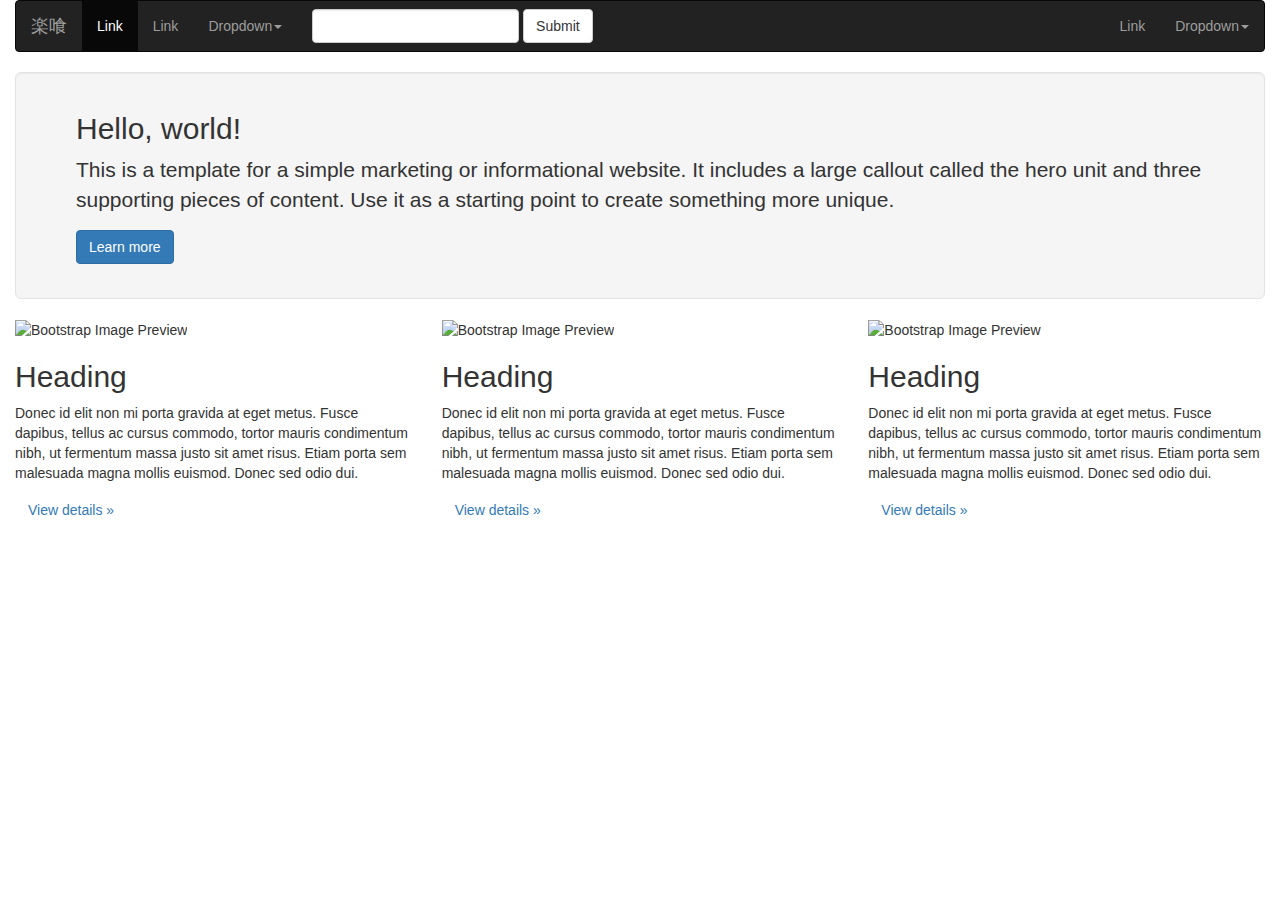
==== index.html @ 341d5323 "initial commit for the bootstrap framework" ====
<!DOCTYPE html>
<html lang="en">
  <head>
    <meta charset="utf-8">
    <meta http-equiv="X-UA-Compatible" content="IE=edge">
    <meta name="viewport" content="width=device-width, initial-scale=1">

    <title>Bootstrap 3, from LayoutIt!</title>

    <meta name="description" content="Source code generated using layoutit.com">
    <meta name="author" content="LayoutIt!">

    <link href="css/bootstrap.min.css" rel="stylesheet">
    <link href="css/style.css" rel="stylesheet">

  </head>
  <body>

    <div class="container-fluid">
	<div class="row">
		<div class="col-md-12">
			<nav class="navbar navbar-default navbar-inverse" role="navigation">
				<div class="navbar-header">
					 
					<button type="button" class="navbar-toggle" data-toggle="collapse" data-target="#bs-example-navbar-collapse-1">
						 <span class="sr-only">Toggle navigation</span><span class="icon-bar"></span><span class="icon-bar"></span><span class="icon-bar"></span>
					</button> <a class="navbar-brand" href="#">楽喰</a>
				</div>
				
				<div class="collapse navbar-collapse" id="bs-example-navbar-collapse-1">
					<ul class="nav navbar-nav">
						<li class="active">
							<a href="#">Link</a>
						</li>
						<li>
							<a href="#">Link</a>
						</li>
						<li class="dropdown">
							 <a href="#" class="dropdown-toggle" data-toggle="dropdown">Dropdown<strong class="caret"></strong></a>
							<ul class="dropdown-menu">
								<li>
									<a href="#">Action</a>
								</li>
								<li>
									<a href="#">Another action</a>
								</li>
								<li>
									<a href="#">Something else here</a>
								</li>
								<li class="divider">
								</li>
								<li>
									<a href="#">Separated link</a>
								</li>
								<li class="divider">
								</li>
								<li>
									<a href="#">One more separated link</a>
								</li>
							</ul>
						</li>
					</ul>
					<form class="navbar-form navbar-left" role="search">
						<div class="form-group">
							<input type="text" class="form-control">
						</div> 
						<button type="submit" class="btn btn-default">
							Submit
						</button>
					</form>
					<ul class="nav navbar-nav navbar-right">
						<li>
							<a href="#">Link</a>
						</li>
						<li class="dropdown">
							 <a href="#" class="dropdown-toggle" data-toggle="dropdown">Dropdown<strong class="caret"></strong></a>
							<ul class="dropdown-menu">
								<li>
									<a href="#">Action</a>
								</li>
								<li>
									<a href="#">Another action</a>
								</li>
								<li>
									<a href="#">Something else here</a>
								</li>
								<li class="divider">
								</li>
								<li>
									<a href="#">Separated link</a>
								</li>
							</ul>
						</li>
					</ul>
				</div>
				
			</nav>
			<div class="jumbotron well">
				<h2>
					Hello, world!
				</h2>
				<p>
					This is a template for a simple marketing or informational website. It includes a large callout called the hero unit and three supporting pieces of content. Use it as a starting point to create something more unique.
				</p>
				<p>
					<a class="btn btn-primary btn-large" href="#">Learn more</a>
				</p>
			</div>
			<div class="row">
				<div class="col-md-4">
					<img alt="Bootstrap Image Preview" src="http://lorempixel.com/140/140/">
				</div>
				<div class="col-md-4">
					<img alt="Bootstrap Image Preview" src="http://lorempixel.com/140/140/">
				</div>
				<div class="col-md-4">
					<img alt="Bootstrap Image Preview" src="http://lorempixel.com/140/140/">
				</div>
			</div>
		</div>
	</div>
	<div class="row">
		<div class="col-md-4">
			<h2>
				Heading
			</h2>
			<p>
				Donec id elit non mi porta gravida at eget metus. Fusce dapibus, tellus ac cursus commodo, tortor mauris condimentum nibh, ut fermentum massa justo sit amet risus. Etiam porta sem malesuada magna mollis euismod. Donec sed odio dui.
			</p>
			<p>
				<a class="btn" href="#">View details »</a>
			</p>
		</div>
		<div class="col-md-4">
			<h2>
				Heading
			</h2>
			<p>
				Donec id elit non mi porta gravida at eget metus. Fusce dapibus, tellus ac cursus commodo, tortor mauris condimentum nibh, ut fermentum massa justo sit amet risus. Etiam porta sem malesuada magna mollis euismod. Donec sed odio dui.
			</p>
			<p>
				<a class="btn" href="#">View details »</a>
			</p>
		</div>
		<div class="col-md-4">
			<h2>
				Heading
			</h2>
			<p>
				Donec id elit non mi porta gravida at eget metus. Fusce dapibus, tellus ac cursus commodo, tortor mauris condimentum nibh, ut fermentum massa justo sit amet risus. Etiam porta sem malesuada magna mollis euismod. Donec sed odio dui.
			</p>
			<p>
				<a class="btn" href="#">View details »</a>
			</p>
		</div>
	</div>
</div>

    <script src="js/jquery.min.js"></script>
    <script src="js/bootstrap.min.js"></script>
    <script src="js/scripts.js"></script>
  </body>
</html>
---- css/style.css ----
# Empty CSS file for your own CSS
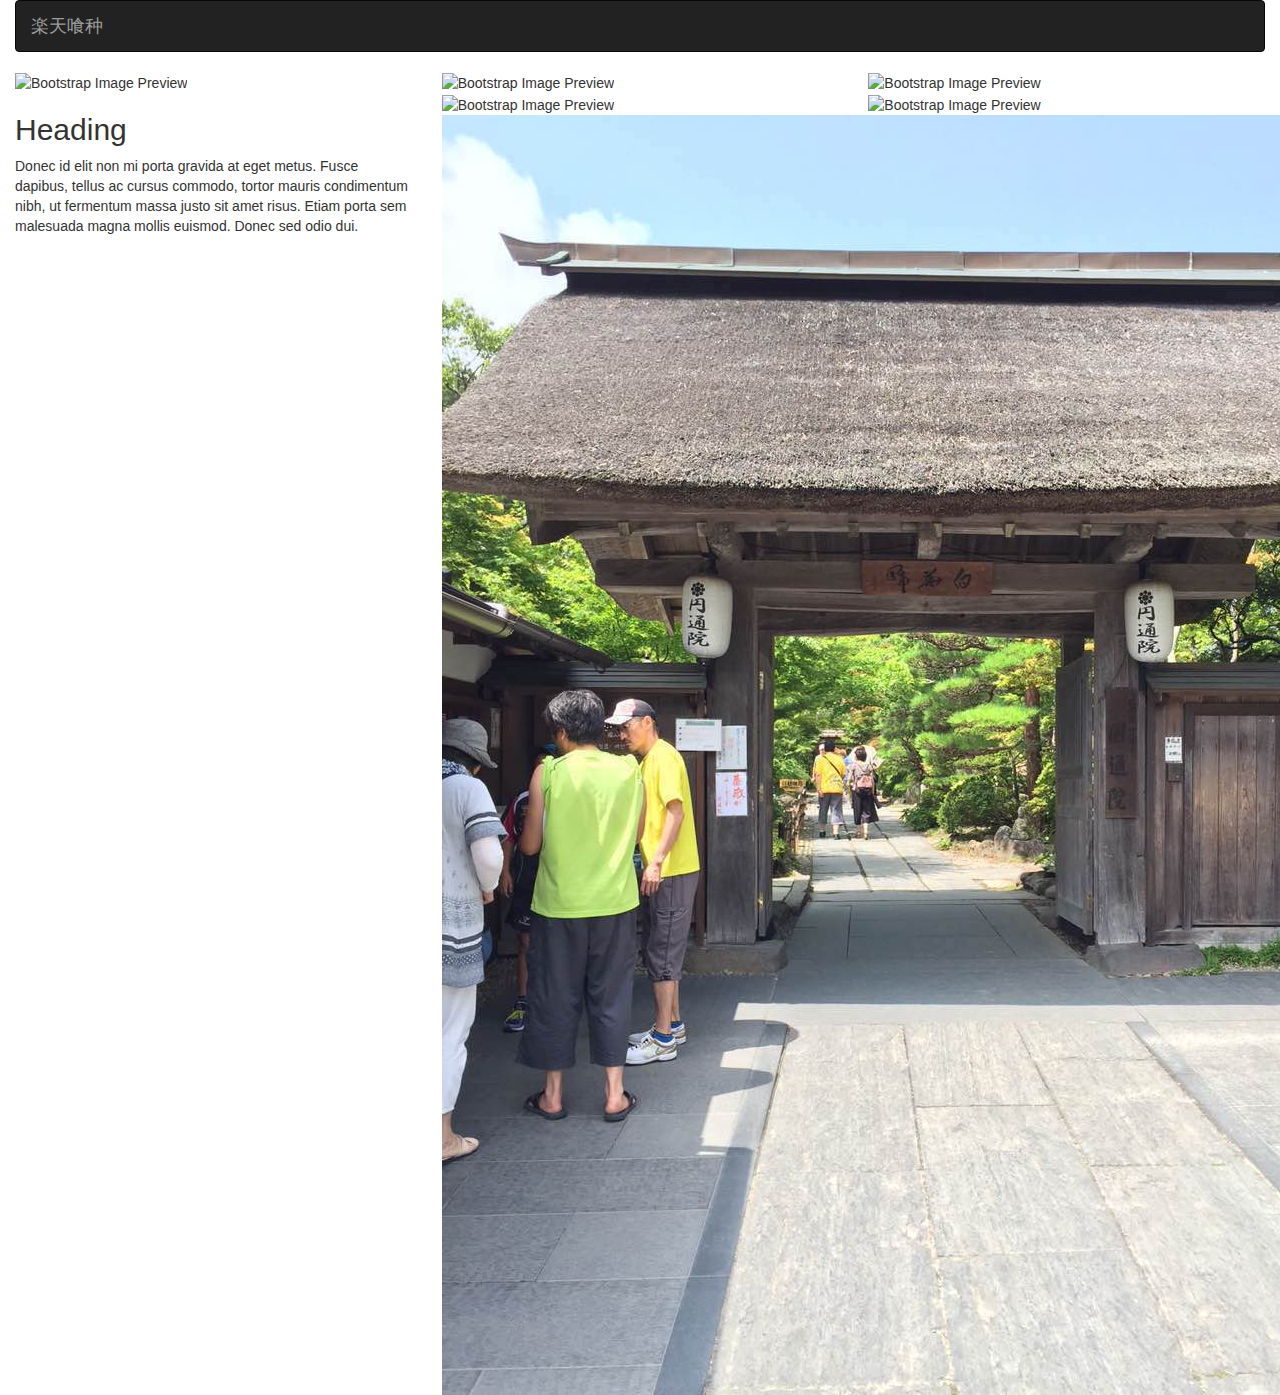
==== commit 3aa12e9c: "first version of Rghoul" ====
--- a/index.html
+++ b/index.html
@@ -1,11 +1,33 @@
 <!DOCTYPE html>
 <html lang="en">
+
+<script type="text/javascript">
+	function loadPics(){
+		var dir = "images/";
+		var fileextension = ".jpg";
+		$.ajax({
+		    //This will retrieve the contents of the folder if the folder is configured as 'browsable'
+		    url: dir,
+		    success: function (data) {
+		        //Lsit all png file names in the page
+		        $(data).find("a:contains(" + fileextension + ")").each(function () {
+		            var filename = this.href.replace(window.location.host, "").replace("http:///", "");
+		            console.log(filename);
+		            var div = document.getElementById('pics');
+		            div.innerHTML = div.innerHTML + '<div class="col-md-4"><img src="' + dir + filename + '"></div>';
+		            // $("body").append($("<img src=" + dir + filename + "></img>"));
+		        });
+		    }
+		});
+	}
+</script>
+
   <head>
     <meta charset="utf-8">
     <meta http-equiv="X-UA-Compatible" content="IE=edge">
     <meta name="viewport" content="width=device-width, initial-scale=1">
 
-    <title>Bootstrap 3, from LayoutIt!</title>
+    <title>It's lunch time! | Rakuten Ghoul </title>
 
     <meta name="description" content="Source code generated using layoutit.com">
     <meta name="author" content="LayoutIt!">
@@ -14,7 +36,7 @@
     <link href="css/style.css" rel="stylesheet">
 
   </head>
-  <body>
+  <body onload="loadPics();">
 
     <div class="container-fluid">
 	<div class="row">
@@ -24,19 +46,13 @@
 					 
 					<button type="button" class="navbar-toggle" data-toggle="collapse" data-target="#bs-example-navbar-collapse-1">
 						 <span class="sr-only">Toggle navigation</span><span class="icon-bar"></span><span class="icon-bar"></span><span class="icon-bar"></span>
-					</button> <a class="navbar-brand" href="#">楽喰</a>
+					</button> <a class="navbar-brand" href="#">楽天喰种</a>
 				</div>
 				
 				<div class="collapse navbar-collapse" id="bs-example-navbar-collapse-1">
-					<ul class="nav navbar-nav">
-						<li class="active">
-							<a href="#">Link</a>
-						</li>
-						<li>
-							<a href="#">Link</a>
-						</li>
+					<!--ul class="nav navbar-nav">
 						<li class="dropdown">
-							 <a href="#" class="dropdown-toggle" data-toggle="dropdown">Dropdown<strong class="caret"></strong></a>
+							 <a href="#" class="dropdown-toggle" data-toggle="dropdown">History<strong class="caret"></strong></a>
 							<ul class="dropdown-menu">
 								<li>
 									<a href="#">Action</a>
@@ -59,54 +75,24 @@
 								</li>
 							</ul>
 						</li>
-					</ul>
-					<form class="navbar-form navbar-left" role="search">
-						<div class="form-group">
-							<input type="text" class="form-control">
-						</div> 
-						<button type="submit" class="btn btn-default">
-							Submit
-						</button>
-					</form>
-					<ul class="nav navbar-nav navbar-right">
-						<li>
-							<a href="#">Link</a>
-						</li>
-						<li class="dropdown">
-							 <a href="#" class="dropdown-toggle" data-toggle="dropdown">Dropdown<strong class="caret"></strong></a>
-							<ul class="dropdown-menu">
-								<li>
-									<a href="#">Action</a>
-								</li>
-								<li>
-									<a href="#">Another action</a>
-								</li>
-								<li>
-									<a href="#">Something else here</a>
-								</li>
-								<li class="divider">
-								</li>
-								<li>
-									<a href="#">Separated link</a>
-								</li>
-							</ul>
-						</li>
-					</ul>
+					</ul-->
 				</div>
 				
 			</nav>
-			<div class="jumbotron well">
-				<h2>
-					Hello, world!
-				</h2>
-				<p>
-					This is a template for a simple marketing or informational website. It includes a large callout called the hero unit and three supporting pieces of content. Use it as a starting point to create something more unique.
-				</p>
-				<p>
-					<a class="btn btn-primary btn-large" href="#">Learn more</a>
-				</p>
-			</div>
-			<div class="row">
+			
+			<div class="row" id="pics">
+				<div class="col-md-4">
+					<img alt="Bootstrap Image Preview" src="http://lorempixel.com/140/140/">
+					<h2>
+						Heading
+					</h2>
+					<p>
+						Donec id elit non mi porta gravida at eget metus. Fusce dapibus, tellus ac cursus commodo, tortor mauris condimentum nibh, ut fermentum massa justo sit amet risus. Etiam porta sem malesuada magna mollis euismod. Donec sed odio dui.
+					</p>
+				</div>
+				<div class="col-md-4">
+					<img alt="Bootstrap Image Preview" src="http://lorempixel.com/140/140/">
+				</div>
 				<div class="col-md-4">
 					<img alt="Bootstrap Image Preview" src="http://lorempixel.com/140/140/">
 				</div>
@@ -119,42 +105,7 @@
 			</div>
 		</div>
 	</div>
-	<div class="row">
-		<div class="col-md-4">
-			<h2>
-				Heading
-			</h2>
-			<p>
-				Donec id elit non mi porta gravida at eget metus. Fusce dapibus, tellus ac cursus commodo, tortor mauris condimentum nibh, ut fermentum massa justo sit amet risus. Etiam porta sem malesuada magna mollis euismod. Donec sed odio dui.
-			</p>
-			<p>
-				<a class="btn" href="#">View details »</a>
-			</p>
-		</div>
-		<div class="col-md-4">
-			<h2>
-				Heading
-			</h2>
-			<p>
-				Donec id elit non mi porta gravida at eget metus. Fusce dapibus, tellus ac cursus commodo, tortor mauris condimentum nibh, ut fermentum massa justo sit amet risus. Etiam porta sem malesuada magna mollis euismod. Donec sed odio dui.
-			</p>
-			<p>
-				<a class="btn" href="#">View details »</a>
-			</p>
-		</div>
-		<div class="col-md-4">
-			<h2>
-				Heading
-			</h2>
-			<p>
-				Donec id elit non mi porta gravida at eget metus. Fusce dapibus, tellus ac cursus commodo, tortor mauris condimentum nibh, ut fermentum massa justo sit amet risus. Etiam porta sem malesuada magna mollis euismod. Donec sed odio dui.
-			</p>
-			<p>
-				<a class="btn" href="#">View details »</a>
-			</p>
-		</div>
 	</div>
-</div>
 
     <script src="js/jquery.min.js"></script>
     <script src="js/bootstrap.min.js"></script>
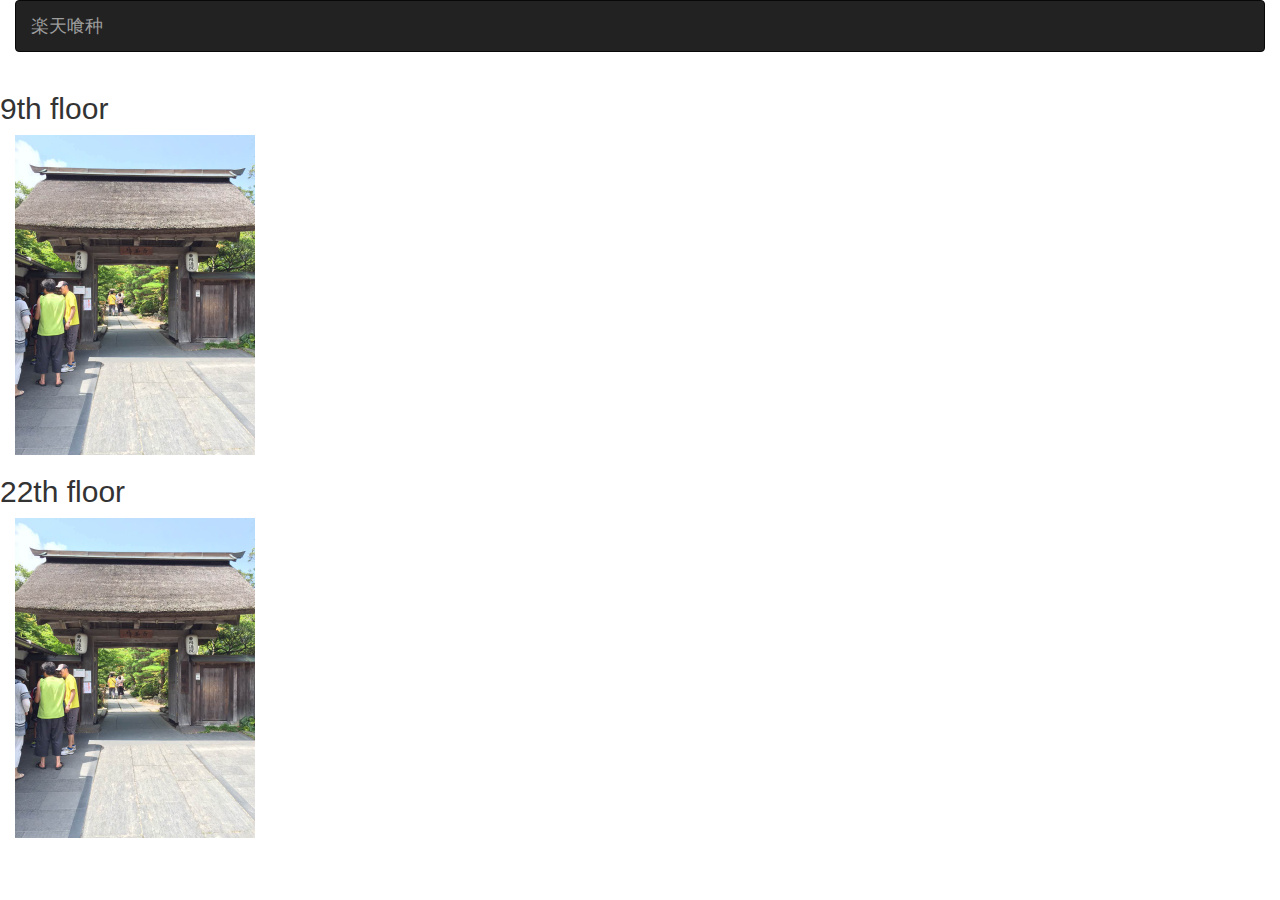
==== commit b4fdd664: "used 2 folders" ====
--- a/index.html
+++ b/index.html
@@ -2,23 +2,28 @@
 <html lang="en">
 
 <script type="text/javascript">
-	function loadPics(){
-		var dir = "images/";
+	function loadPics(level){
+		var dir = "images" + level + "/";
 		var fileextension = ".jpg";
+		var div = document.getElementById('pics' + level);
+		div.innerHTML = div.innerHTML + '<h2>' + level + 'th floor</h2>'
 		$.ajax({
 		    //This will retrieve the contents of the folder if the folder is configured as 'browsable'
 		    url: dir,
 		    success: function (data) {
 		        //Lsit all png file names in the page
 		        $(data).find("a:contains(" + fileextension + ")").each(function () {
-		            var filename = this.href.replace(window.location.host, "").replace("http:///", "");
-		            console.log(filename);
-		            var div = document.getElementById('pics');
-		            div.innerHTML = div.innerHTML + '<div class="col-md-4"><img src="' + dir + filename + '"></div>';
-		            // $("body").append($("<img src=" + dir + filename + "></img>"));
+		            var filename = this.href.replace(window.location.host, "").replace("http:///", "").split('/').reverse()[0];
+		            // console.log(filename);
+		            div.innerHTML = div.innerHTML + '<div class="col-md-4"><img width=240 height=320 src="' + dir + filename + '"></div>';
 		        });
 		    }
 		});
+	}
+
+	function init(){
+		loadPics(9);
+		loadPics(22);
 	}
 </script>
 
@@ -36,7 +41,7 @@
     <link href="css/style.css" rel="stylesheet">
 
   </head>
-  <body onload="loadPics();">
+  <body onload="init();">
 
     <div class="container-fluid">
 	<div class="row">
@@ -80,8 +85,8 @@
 				
 			</nav>
 			
-			<div class="row" id="pics">
-				<div class="col-md-4">
+			<div class="row" id="pics9">
+				<!--div class="col-md-4">
 					<img alt="Bootstrap Image Preview" src="http://lorempixel.com/140/140/">
 					<h2>
 						Heading
@@ -89,19 +94,10 @@
 					<p>
 						Donec id elit non mi porta gravida at eget metus. Fusce dapibus, tellus ac cursus commodo, tortor mauris condimentum nibh, ut fermentum massa justo sit amet risus. Etiam porta sem malesuada magna mollis euismod. Donec sed odio dui.
 					</p>
-				</div>
-				<div class="col-md-4">
-					<img alt="Bootstrap Image Preview" src="http://lorempixel.com/140/140/">
-				</div>
-				<div class="col-md-4">
-					<img alt="Bootstrap Image Preview" src="http://lorempixel.com/140/140/">
-				</div>
-				<div class="col-md-4">
-					<img alt="Bootstrap Image Preview" src="http://lorempixel.com/140/140/">
-				</div>
-				<div class="col-md-4">
-					<img alt="Bootstrap Image Preview" src="http://lorempixel.com/140/140/">
-				</div>
+				</div-->
+			</div>
+
+			<div class="row" id="pics22">
 			</div>
 		</div>
 	</div>
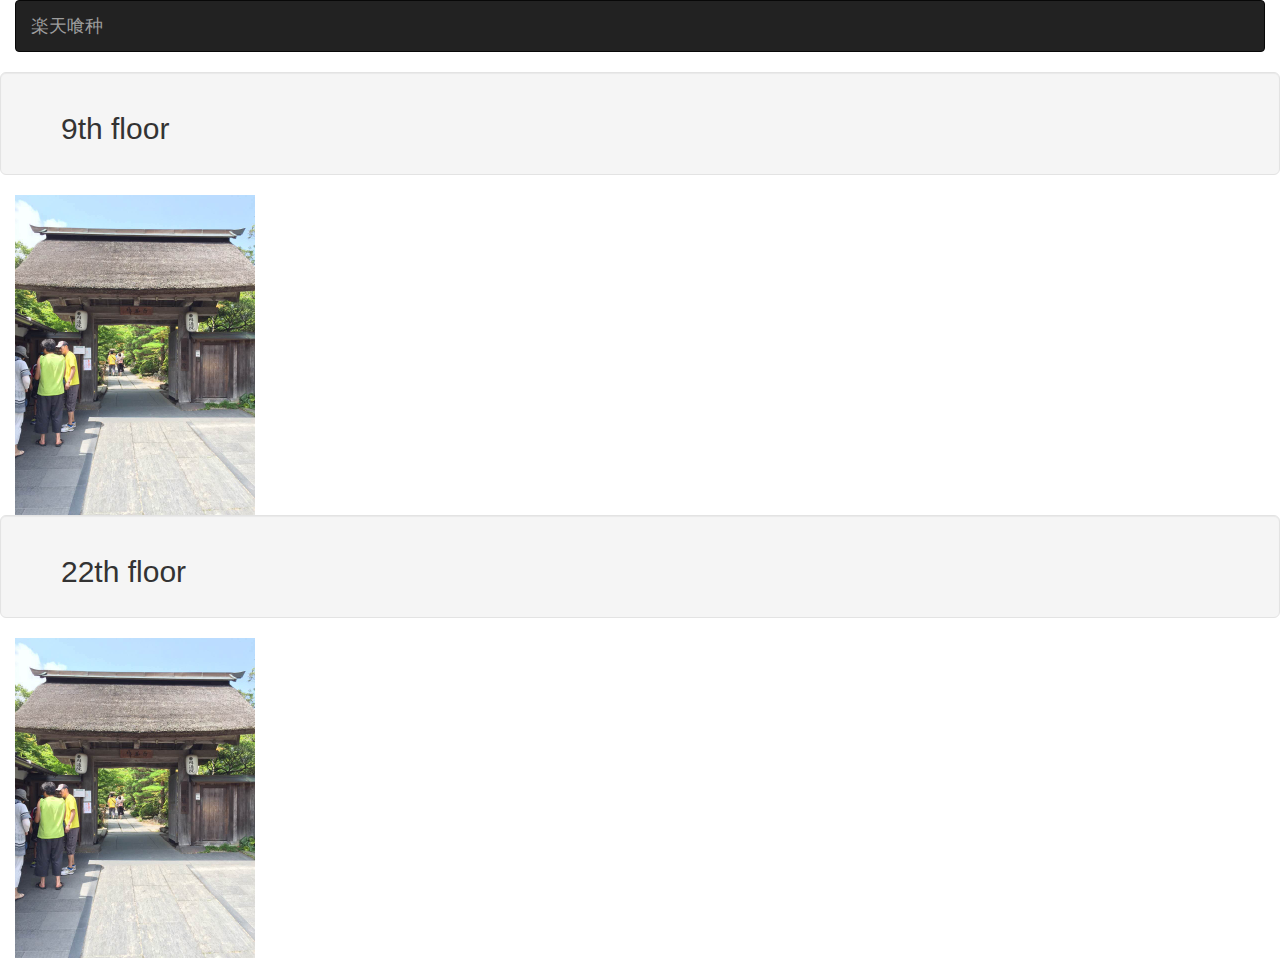
==== commit 235cb1c2: "changed the header" ====
--- a/index.html
+++ b/index.html
@@ -6,7 +6,7 @@
 		var dir = "images" + level + "/";
 		var fileextension = ".jpg";
 		var div = document.getElementById('pics' + level);
-		div.innerHTML = div.innerHTML + '<h2>' + level + 'th floor</h2>'
+		div.innerHTML = div.innerHTML + '<div class="jumbotron well"><h2>' + level + 'th floor</h2></div>'
 		$.ajax({
 		    //This will retrieve the contents of the folder if the folder is configured as 'browsable'
 		    url: dir,
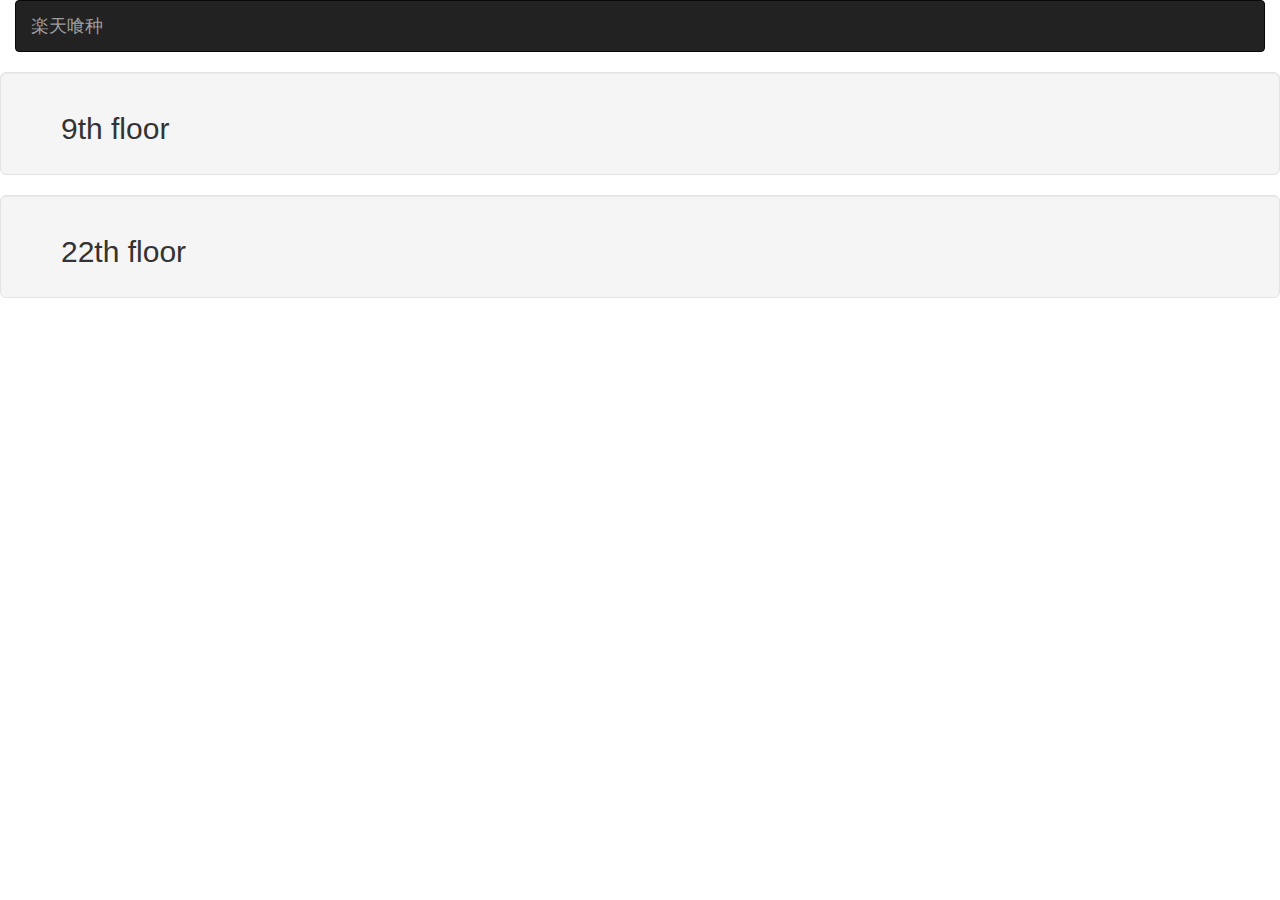
==== commit f3de828c: "deleted unnecessary rows" ====
--- a/index.html
+++ b/index.html
@@ -24,6 +24,26 @@
 	function init(){
 		loadPics(9);
 		loadPics(22);
+	}
+
+	function init1(){
+		var likes = document.getElementsByClassName("pic_like")
+		for (var i=0; i<likes.length; i++){
+			picName = likes[i].id.replace('like_', '');
+			var cnt1 = document.getElementById("like_" + picName);
+			var xmlHttp1 = new XMLHttpRequest();
+		    xmlHttp1.open( "GET", '/get_like/' + picName + '/', false );
+		    xmlHttp1.send( null );
+		    if (xmlHttp1.responseText.length<10)
+		    	cnt1.innerHTML = xmlHttp1.responseText;
+		    
+		    var cnt2 = document.getElementById("dislike_" + picName);
+			var xmlHttp2 = new XMLHttpRequest();
+		    xmlHttp2.open( "GET", '/get_dislike/' + picName + '/', false );
+		    xmlHttp2.send( null );
+		    if (xmlHttp2.responseText.length<10)
+		    	cnt2.innerHTML = xmlHttp2.responseText;
+		}
 	}
 </script>
 
